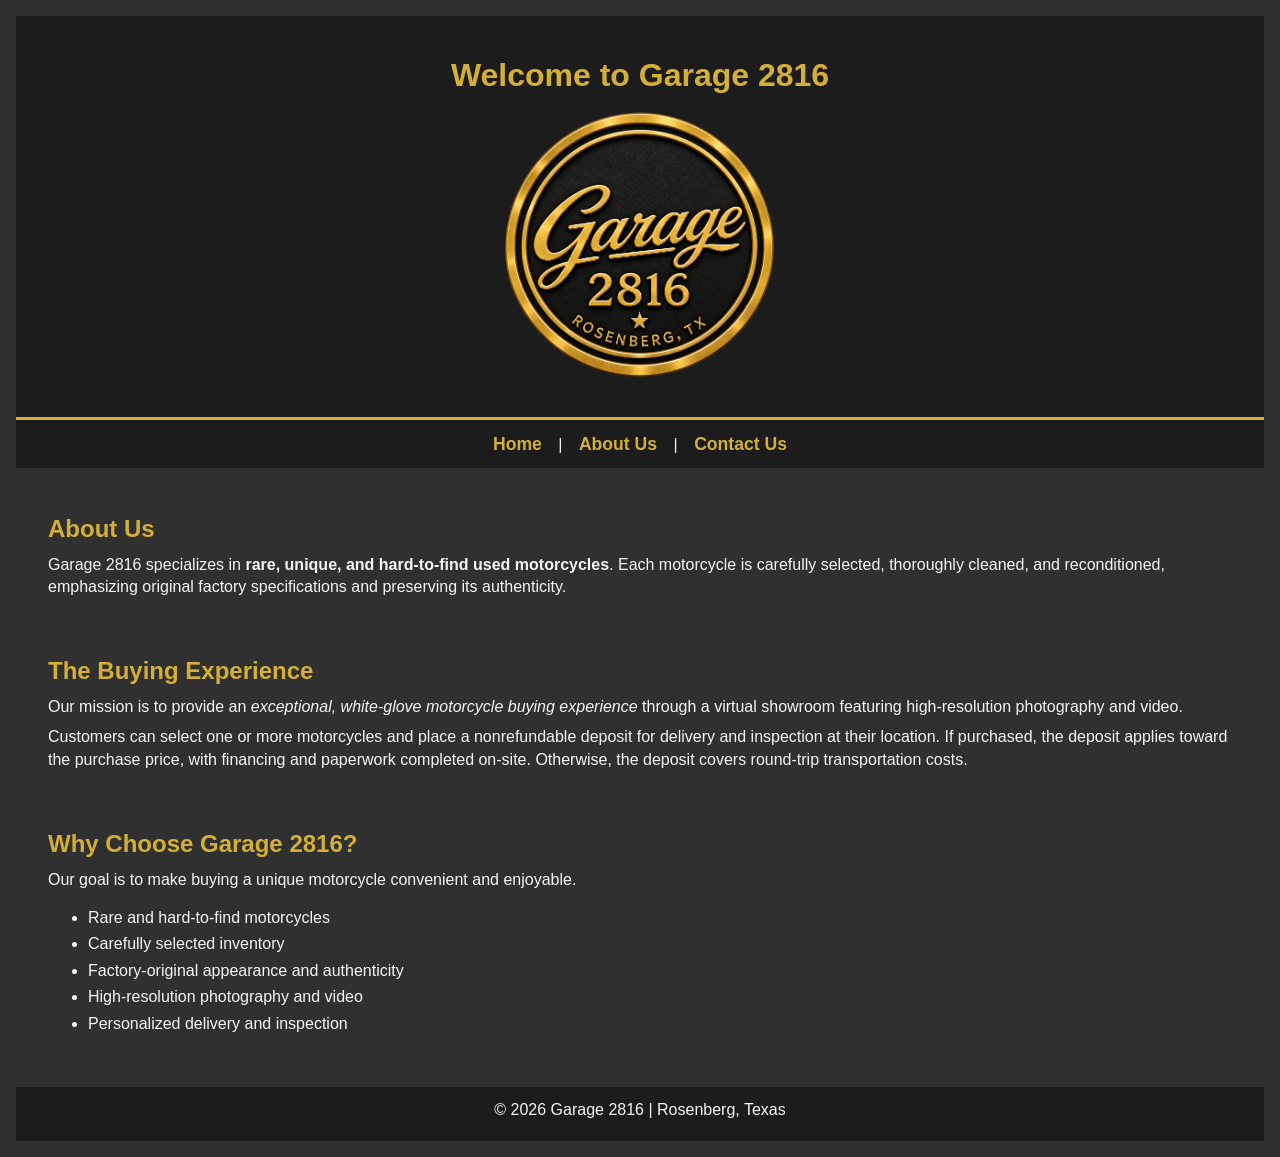
==== index.html @ 8a489547 "Add files via upload" ====
<!DOCTYPE html>
<html lang="en">
<head>
    <meta charset="utf-8">
    <title>Garage 2816 | Motorcycle Sales</title>

    <!-- CSS file -->
    <link rel="stylesheet" href="style.css">
</head>
<body>

    <!-- Header and logo -->
    <header id="site-header">
        <h1>Welcome to Garage 2816</h1>
        <img src="garage2816_logo.png" width="300"
             class="company-logo"
             alt="Garage 2816 Motorcycle Business Logo">
    </header>

    <!-- Navigation menu -->
    <nav>
        <a href="index.html">Home</a> |
        <a href="about.html">About Us</a> |
        <a href="contact.html">Contact Us</a>
    </nav>

    <!-- Main page content -->
    <main>

        <!-- About the business -->
        <section class="content-section">
            <h2>About Us</h2>
            <p>
                Garage 2816 specializes in <strong>rare, unique,
                and hard-to-find used motorcycles</strong>.
                Each motorcycle is carefully selected, thoroughly
                cleaned, and reconditioned, emphasizing original
                factory specifications and preserving its authenticity.
            </p>
        </section>

        <!-- How the buying process works -->
        <section class="content-section">
            <h2>The Buying Experience</h2>

            <p>
                Our mission is to provide an <em>exceptional,
                white-glove motorcycle buying experience</em>
                through a virtual showroom featuring
                high-resolution photography and video.
            </p>

            <p>
                Customers can select one or more motorcycles and
                place a nonrefundable deposit for delivery and
                inspection at their location. If purchased, the
                deposit applies toward the purchase price, with
                financing and paperwork completed on-site.
                Otherwise, the deposit covers round-trip
                transportation costs.
            </p>
        </section>

        <!-- Why choose Garage 2816 -->
        <section class="content-section">
            <h2>Why Choose Garage 2816?</h2>

            <p>
                Our goal is to make buying a unique motorcycle
                convenient and enjoyable.
            </p>

            <ul>
                <li>Rare and hard-to-find motorcycles</li>
                <li>Carefully selected inventory</li>
                <li>Factory-original appearance and authenticity</li>
                <li>High-resolution photography and video</li>
                <li>Personalized delivery and inspection</li>
            </ul>
        </section>

    </main>

    <!-- Footer -->
    <footer>
        <p>&copy; 2026 Garage 2816 | Rosenberg, Texas</p>
    </footer>

</body>
</html>
---- style.css ----
/* Garage 2816 - Week 3 CSS */
/* Using charcoal gray, black, gold, and white to match the logo */

/* Main background and text settings for the website */
body {
    background-color: #303030;
    color: #F5F5F5;
    font-family: Arial, Helvetica, sans-serif;
    font-size: 1rem;
    line-height: 1.4;
    margin: 1rem;
}

/* Darker background behind the logo and page title */
header {
    background-color: #1C1C1C;
    padding: 1rem;
    text-align: center;
}

/* Gold title to match the Garage 2816 logo */
h1 {
    color: #D4AF37;
    font-size: 2rem;
    margin-bottom: 0.5rem;
}

/* Keep the section headings gold on all pages */
h2 {
    color: #D4AF37;
    font-size: 1.5rem;
    margin-bottom: 0.5rem;
}

/* Smaller headings will use white text */
h3 {
    color: #F5F5F5;
    font-size: 1.2rem;
}

/* Keep the paragraphs readable without too much space between them */
p {
    font-size: 1rem;
    line-height: 1.4;
    margin-top: 0;
    margin-bottom: 0.5rem;
}

/* Dark background for the navigation menu */
nav {
    background-color: #1C1C1C;
    padding: 0.75rem;
    text-align: center;
}

/* Gold navigation links to match the rest of the website */
nav a {
    color: #D4AF37;
    font-size: 1.1rem;
    font-weight: bold;
    margin: 0.75rem;
    text-decoration: none;
}

/* Change the navigation links to white when the mouse is over them */
nav a:hover {
    color: #F5F5F5;
    text-decoration: underline;
}

/* Add a little space around the main page content */
main {
    padding: 1rem;
}

/* Keep some space between the different sections */
section {
    margin-bottom: 1rem;
}

/* Reduce the spacing between items in a list */
li {
    margin-bottom: 0.25rem;
}

/* Use gold for links throughout the website */
a {
    color: #D4AF37;
}

/* Keep the footer the same on all three pages */
footer {
    background-color: #1C1C1C;
    color: #F5F5F5;
    padding: 0.75rem;
    text-align: center;
    font-size: 0.9rem;
}

/* Make sure pictures fit on the page without stretching */
img {
    max-width: 100%;
    height: auto;
}

/* Add a gold line below the header */
#site-header {
    border-bottom: 0.2rem solid #D4AF37;
}

/* Keep the logo a consistent size on all pages */
.company-logo {
    max-width: 18rem;
    height: auto;
}

/* Reduce the space around each section so more fits on the page */
.content-section {
    padding: 0.5rem 1rem;
    margin-bottom: 0.75rem;
}
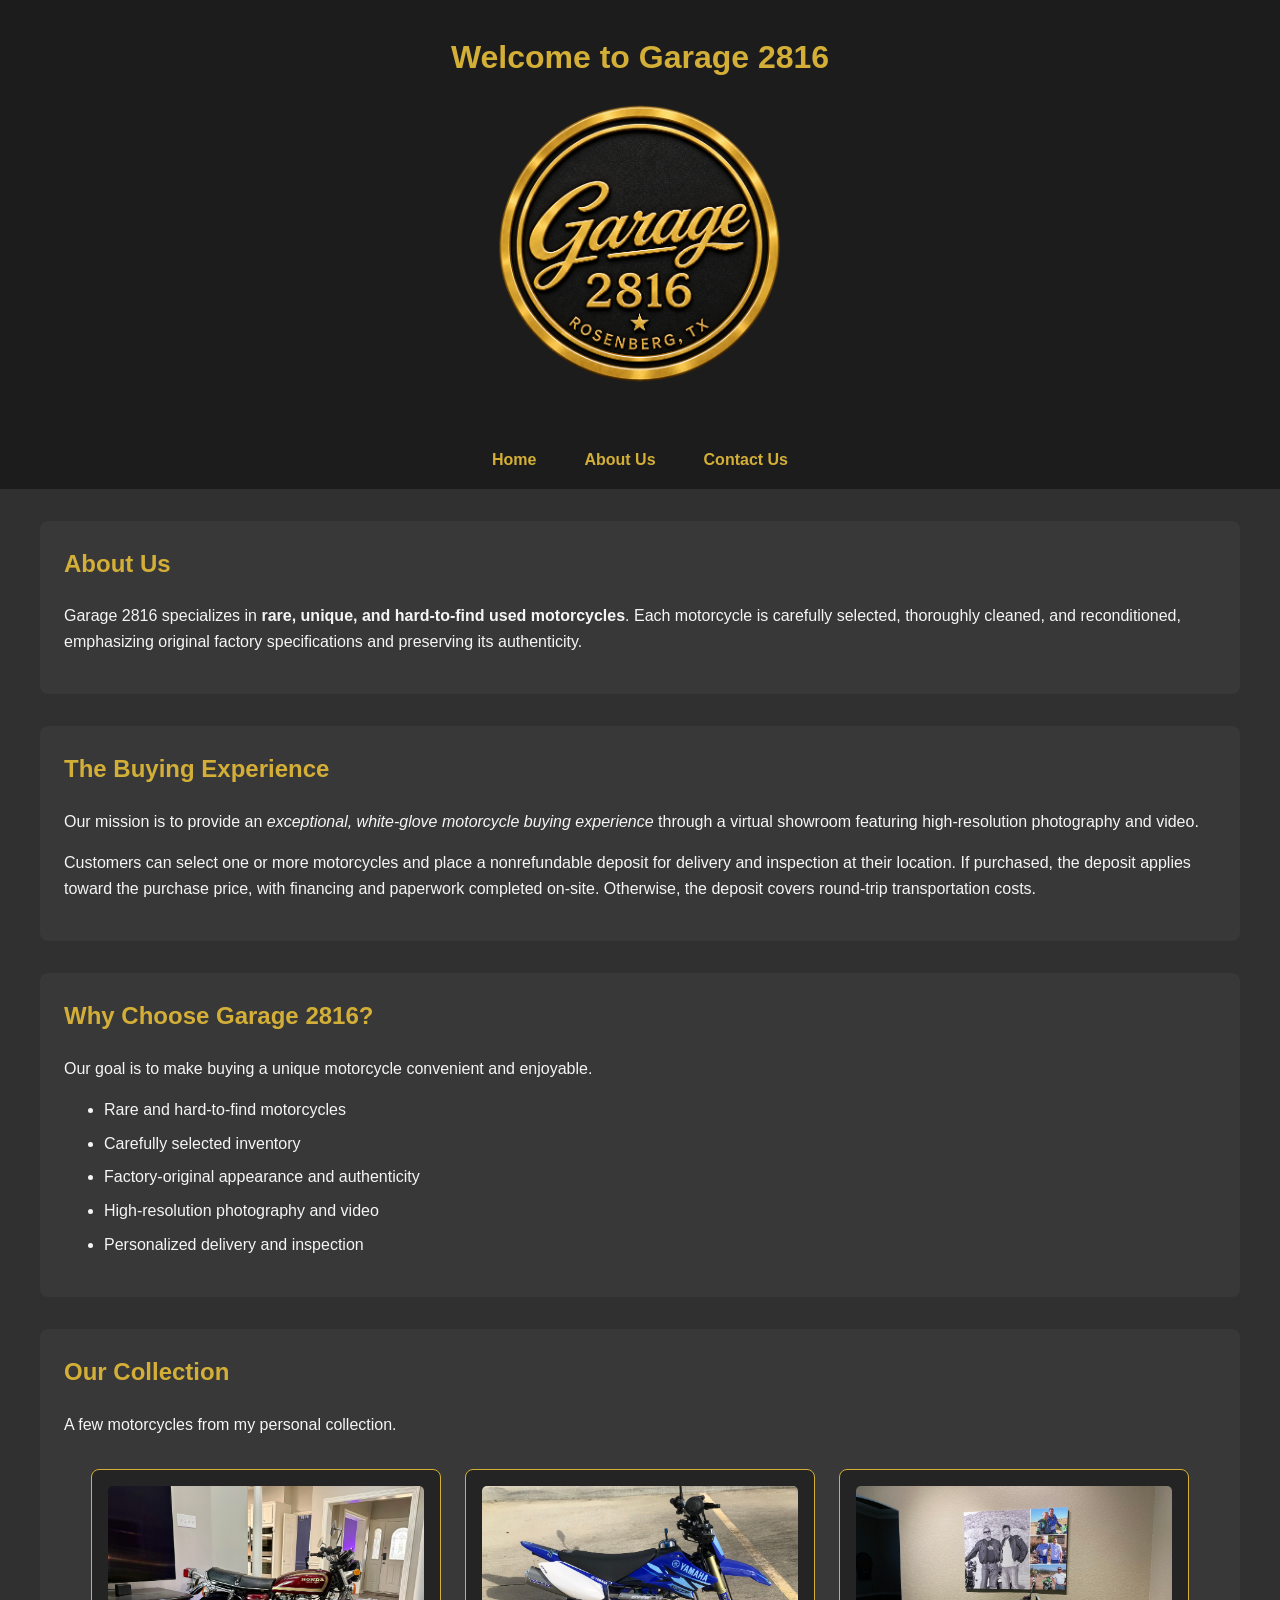
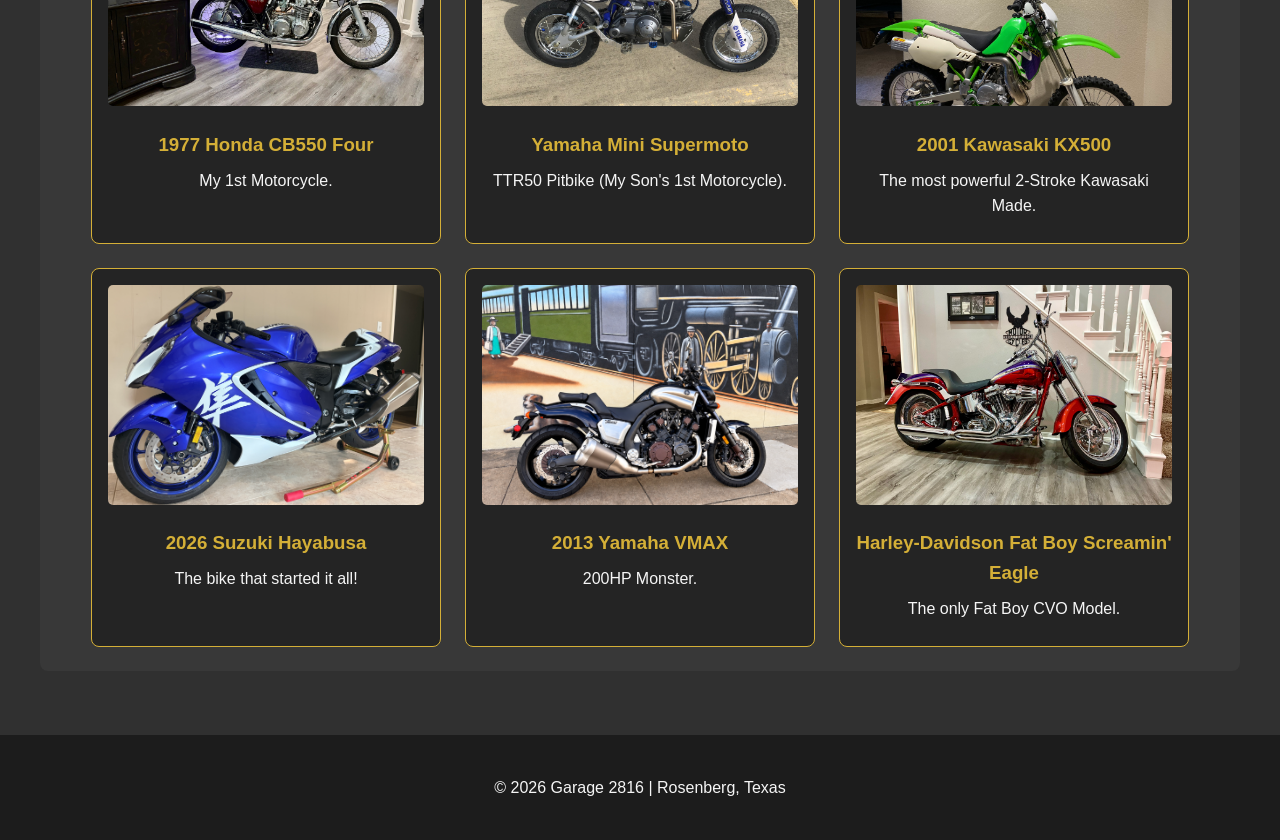
==== commit daf39354: "Add files via upload" ====
--- a/index.html
+++ b/index.html
@@ -1,4 +1,3 @@
-
 <!DOCTYPE html>
 <html lang="en">
 <head>
@@ -18,11 +17,13 @@
              alt="Garage 2816 Motorcycle Business Logo">
     </header>
 
-    <!-- Navigation menu -->
-    <nav>
-        <a href="index.html">Home</a> |
-        <a href="about.html">About Us</a> |
-        <a href="contact.html">Contact Us</a>
+    <!-- Flexbox navigation links -->
+    <nav aria-label="Main navigation">
+        <ul class="nav-links">
+            <li><a href="index.html">Home</a></li>
+            <li><a href="about.html">About Us</a></li>
+            <li><a href="contact.html">Contact Us</a></li>
+        </ul>
     </nav>
 
     <!-- Main page content -->
@@ -80,6 +81,58 @@
             </ul>
         </section>
 
+        <!-- Featured motorcycles arranged with Flexbox -->
+        <section class="content-section" id="our-collection">
+            <h2>Our Collection</h2>
+            <p>A few motorcycles from my personal collection.</p>
+
+            <div class="motorcycle-gallery">
+
+                <article class="motorcycle-card">
+                    <img src="honda_cb550.jpg"
+                         alt="1977 Honda CB550 Four">
+                    <h3>1977 Honda CB550 Four</h3>
+                    <p>My 1st Motorcycle.</p>
+                </article>
+
+                <article class="motorcycle-card">
+                    <img src="yamaha_mini.jpg"
+                         alt="Yamaha Mini Supermoto">
+                    <h3>Yamaha Mini Supermoto</h3>
+                    <p>TTR50 Pitbike (My Son's 1st Motorcycle).</p>
+                </article>
+
+                <article class="motorcycle-card">
+                    <img src="kawasaki_kx500.jpg"
+                         alt="2001 Kawasaki KX500">
+                    <h3>2001 Kawasaki KX500</h3>
+                    <p>The most powerful 2-Stroke Kawasaki Made.</p>
+                </article>
+
+                <article class="motorcycle-card">
+                    <img src="suzuki_hayabusa.jpg"
+                         alt="2026 Suzuki Hayabusa">
+                    <h3>2026 Suzuki Hayabusa</h3>
+                    <p>The bike that started it all!</p>
+                </article>
+
+                <article class="motorcycle-card">
+                    <img src="yamaha_vmax.png"
+                         alt="2013 Yamaha VMAX">
+                    <h3>2013 Yamaha VMAX</h3>
+                    <p>200HP Monster.</p>
+                </article>
+
+                <article class="motorcycle-card">
+                    <img src="fatboy_se.jpg"
+                         alt="Harley-Davidson Fat Boy Screamin' Eagle">
+                    <h3>Harley-Davidson Fat Boy Screamin' Eagle</h3>
+                    <p>The only Fat Boy CVO Model.</p>
+                </article>
+
+            </div>
+        </section>
+
     </main>
 
     <!-- Footer -->
--- a/style.css
+++ b/style.css
@@ -1,122 +1,174 @@
+/* Garage 2816 - Website Styles */
 
-/* Garage 2816 - Week 3 CSS */
-/* Using charcoal gray, black, gold, and white to match the logo */
-
-/* Main background and text settings for the website */
+/* General page styling */
 body {
+    margin: 0;
+    padding: 0;
     background-color: #303030;
     color: #F5F5F5;
     font-family: Arial, Helvetica, sans-serif;
-    font-size: 1rem;
-    line-height: 1.4;
-    margin: 1rem;
+    line-height: 1.6;
 }
 
-/* Darker background behind the logo and page title */
+/* Header and logo */
 header {
     background-color: #1C1C1C;
-    padding: 1rem;
     text-align: center;
+    padding: 2rem 1rem;
 }
 
-/* Gold title to match the Garage 2816 logo */
 h1 {
     color: #D4AF37;
-    font-size: 2rem;
+    margin: 0 0 1rem;
+}
+
+h2 {
+    color: #D4AF37;
+    margin-top: 0;
+}
+
+h3 {
+    color: #D4AF37;
+}
+
+p {
+    margin-bottom: 1rem;
+}
+
+/* Flexbox navigation menu */
+nav {
+    background-color: #1C1C1C;
+    padding: 1rem;
+}
+
+/* Flexbox centers the links and allows wrapping */
+.nav-links {
+    display: flex;
+    justify-content: center;
+    align-items: center;
+    flex-wrap: wrap;
+    gap: 2rem;
+    list-style: none;
+    margin: 0;
+    padding: 0;
+}
+
+.nav-links li {
+    margin: 0;
+}
+
+.nav-links a {
+    color: #D4AF37;
+    text-decoration: none;
+    font-weight: bold;
+    padding: 0.5rem;
+}
+
+.nav-links a:hover,
+.nav-links a:focus {
+    color: #FFFFFF;
+    text-decoration: underline;
+}
+
+/* Main content area */
+main {
+    max-width: 1200px;
+    margin: 0 auto;
+    padding: 2rem;
+}
+
+section {
+    margin-bottom: 2rem;
+}
+
+.content-section {
+    background-color: #383838;
+    padding: 1.5rem;
+    border-radius: 8px;
+}
+
+li {
     margin-bottom: 0.5rem;
 }
 
-/* Keep the section headings gold on all pages */
-h2 {
-    color: #D4AF37;
-    font-size: 1.5rem;
-    margin-bottom: 0.5rem;
-}
-
-/* Smaller headings will use white text */
-h3 {
-    color: #F5F5F5;
-    font-size: 1.2rem;
-}
-
-/* Keep the paragraphs readable without too much space between them */
-p {
-    font-size: 1rem;
-    line-height: 1.4;
-    margin-top: 0;
-    margin-bottom: 0.5rem;
-}
-
-/* Dark background for the navigation menu */
-nav {
-    background-color: #1C1C1C;
-    padding: 0.75rem;
-    text-align: center;
-}
-
-/* Gold navigation links to match the rest of the website */
-nav a {
-    color: #D4AF37;
-    font-size: 1.1rem;
-    font-weight: bold;
-    margin: 0.75rem;
-    text-decoration: none;
-}
-
-/* Change the navigation links to white when the mouse is over them */
-nav a:hover {
-    color: #F5F5F5;
-    text-decoration: underline;
-}
-
-/* Add a little space around the main page content */
-main {
-    padding: 1rem;
-}
-
-/* Keep some space between the different sections */
-section {
-    margin-bottom: 1rem;
-}
-
-/* Reduce the spacing between items in a list */
-li {
-    margin-bottom: 0.25rem;
-}
-
-/* Use gold for links throughout the website */
 a {
     color: #D4AF37;
 }
 
-/* Keep the footer the same on all three pages */
-footer {
-    background-color: #1C1C1C;
-    color: #F5F5F5;
-    padding: 0.75rem;
-    text-align: center;
-    font-size: 0.9rem;
+a:hover {
+    color: #FFFFFF;
 }
 
-/* Make sure pictures fit on the page without stretching */
+/* Images */
 img {
     max-width: 100%;
     height: auto;
 }
 
-/* Add a gold line below the header */
-#site-header {
-    border-bottom: 0.2rem solid #D4AF37;
+.company-logo {
+    display: block;
+    margin: 0 auto;
 }
 
-/* Keep the logo a consistent size on all pages */
-.company-logo {
-    max-width: 18rem;
-    height: auto;
+/* Flexbox motorcycle collection */
+
+/* Cards wrap into new rows on smaller screens */
+.motorcycle-gallery {
+    display: flex;
+    flex-wrap: wrap;
+    justify-content: center;
+    align-items: stretch;
+    gap: 1.5rem;
+    margin-top: 2rem;
 }
 
-/* Reduce the space around each section so more fits on the page */
-.content-section {
-    padding: 0.5rem 1rem;
-    margin-bottom: 0.75rem;
+/* Each card grows or shrinks with available space */
+.motorcycle-card {
+    flex: 1 1 280px;
+    max-width: 350px;
+    background-color: #242424;
+    border: 1px solid #D4AF37;
+    border-radius: 8px;
+    padding: 1rem;
+    text-align: center;
+    box-sizing: border-box;
+}
+
+.motorcycle-card img {
+    width: 100%;
+    height: 220px;
+    object-fit: cover;
+    border-radius: 5px;
+}
+
+.motorcycle-card h3 {
+    margin: 1rem 0 0.5rem;
+}
+
+.motorcycle-card p {
+    margin: 0 0 0.5rem;
+}
+
+/* Footer */
+footer {
+    background-color: #1C1C1C;
+    color: #F5F5F5;
+    text-align: center;
+    padding: 1.5rem;
+}
+
+/* Smaller screens */
+@media (max-width: 600px) {
+    main {
+        padding: 1rem;
+    }
+
+    .nav-links {
+        gap: 0.75rem;
+    }
+
+    .motorcycle-card {
+        flex-basis: 100%;
+        max-width: 100%;
+    }
 }
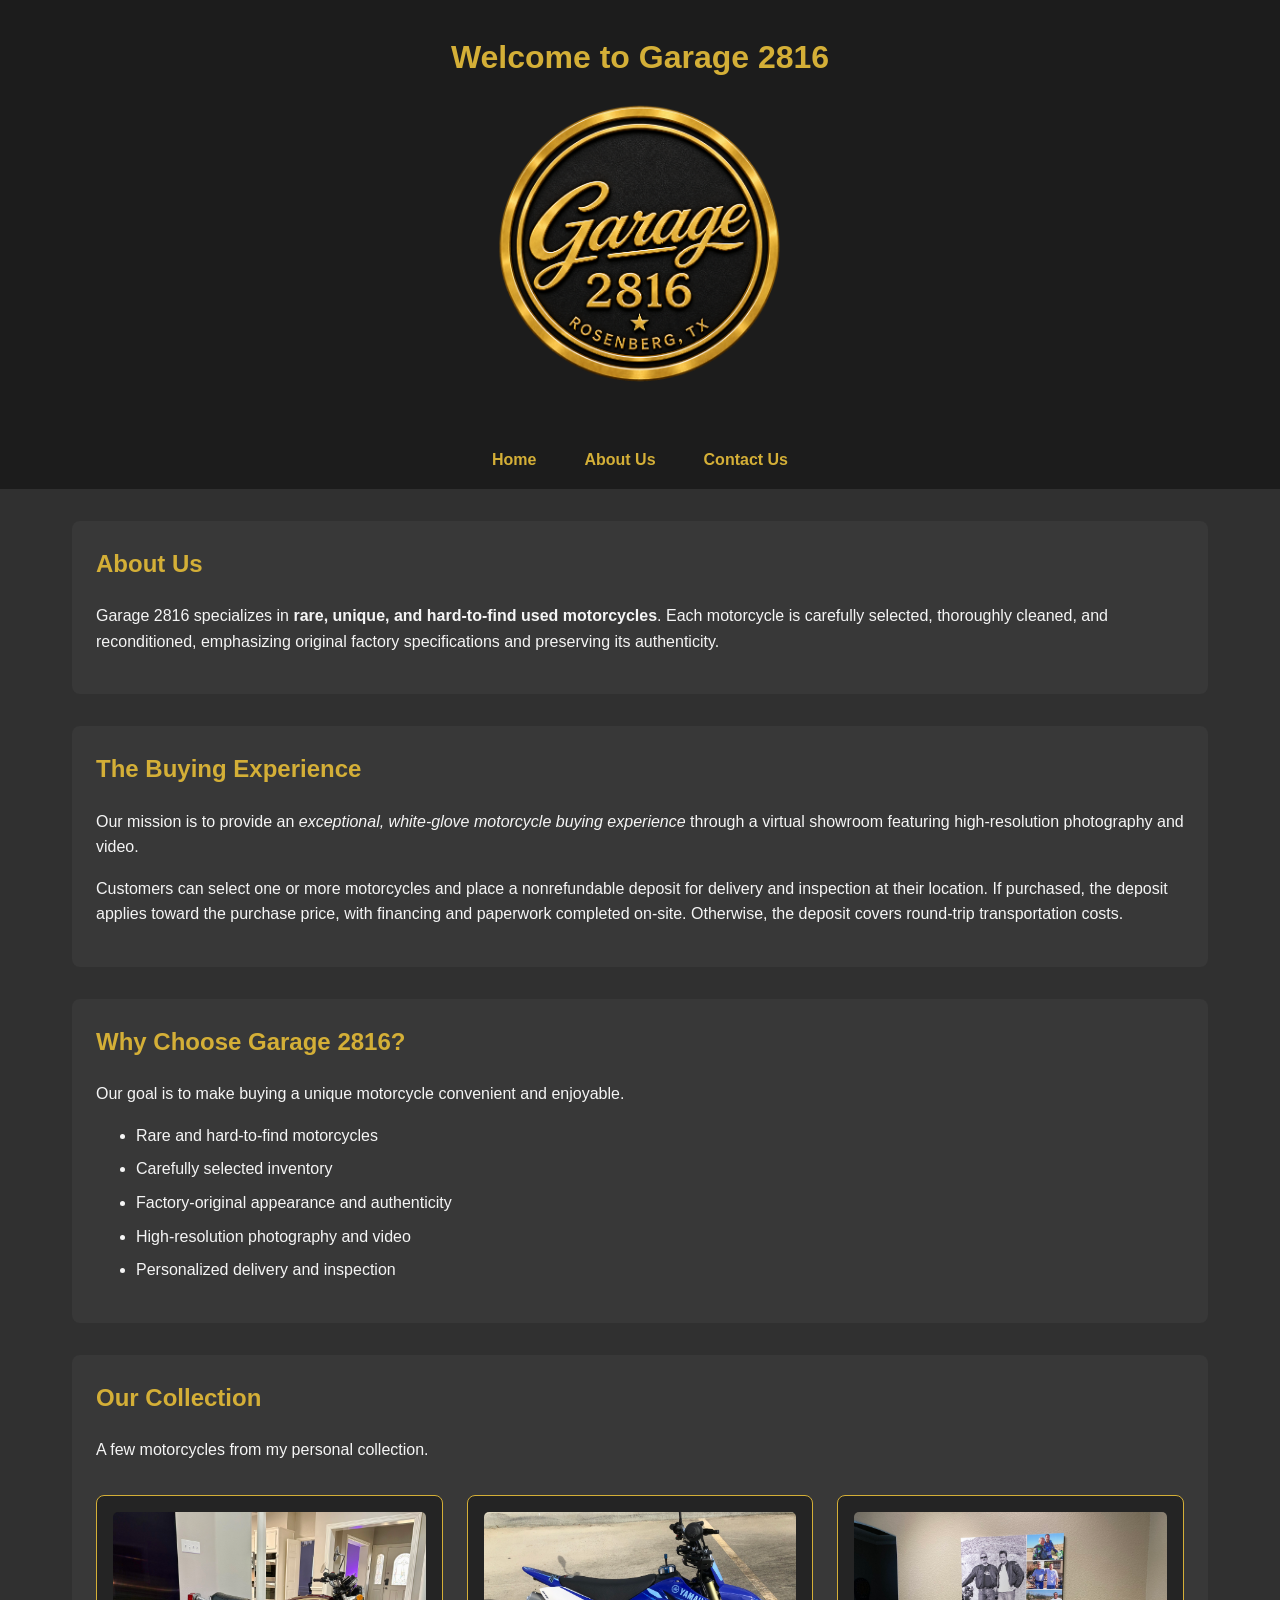
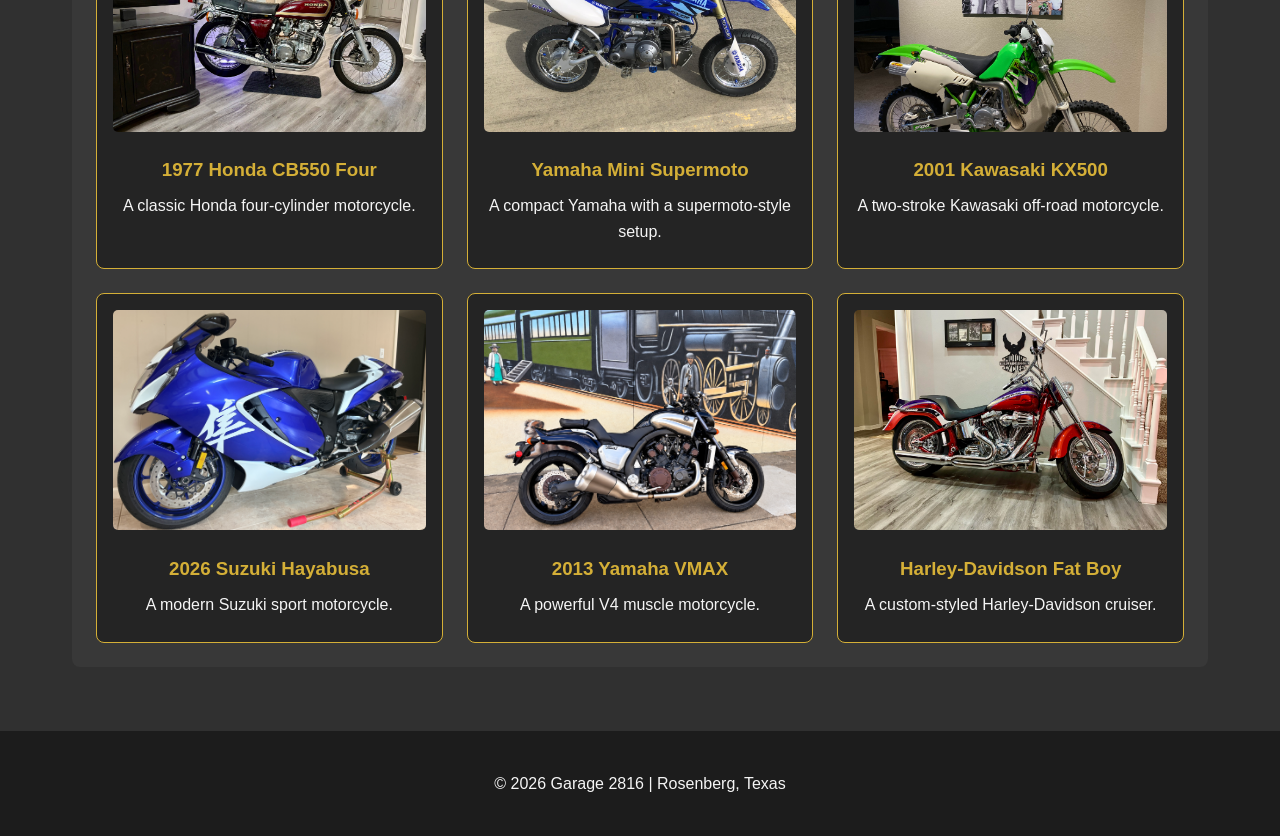
==== commit cc408be5: "Add files via upload" ====
--- a/index.html
+++ b/index.html
@@ -2,6 +2,7 @@
 <html lang="en">
 <head>
     <meta charset="utf-8">
+    <meta name="viewport" content="width=device-width, initial-scale=1.0">
     <title>Garage 2816 | Motorcycle Sales</title>
 
     <!-- CSS file -->
@@ -9,7 +10,7 @@
 </head>
 <body>
 
-    <!-- Header and logo -->
+    <!-- Header placed in the CSS Grid layout -->
     <header id="site-header">
         <h1>Welcome to Garage 2816</h1>
         <img src="garage2816_logo.png" width="300"
@@ -17,7 +18,7 @@
              alt="Garage 2816 Motorcycle Business Logo">
     </header>
 
-    <!-- Flexbox navigation links -->
+    <!-- Navigation uses Flexbox inside the Grid layout -->
     <nav aria-label="Main navigation">
         <ul class="nav-links">
             <li><a href="index.html">Home</a></li>
@@ -26,7 +27,7 @@
         </ul>
     </nav>
 
-    <!-- Main page content -->
+    <!-- Main content placed in the CSS Grid layout -->
     <main>
 
         <!-- About the business -->
@@ -81,7 +82,7 @@
             </ul>
         </section>
 
-        <!-- Featured motorcycles arranged with Flexbox -->
+        <!-- Motorcycle collection still uses Flexbox -->
         <section class="content-section" id="our-collection">
             <h2>Our Collection</h2>
             <p>A few motorcycles from my personal collection.</p>
@@ -92,42 +93,42 @@
                     <img src="honda_cb550.jpg"
                          alt="1977 Honda CB550 Four">
                     <h3>1977 Honda CB550 Four</h3>
-                    <p>My 1st Motorcycle.</p>
+                    <p>A classic Honda four-cylinder motorcycle.</p>
                 </article>
 
                 <article class="motorcycle-card">
                     <img src="yamaha_mini.jpg"
                          alt="Yamaha Mini Supermoto">
                     <h3>Yamaha Mini Supermoto</h3>
-                    <p>TTR50 Pitbike (My Son's 1st Motorcycle).</p>
+                    <p>A compact Yamaha with a supermoto-style setup.</p>
                 </article>
 
                 <article class="motorcycle-card">
                     <img src="kawasaki_kx500.jpg"
                          alt="2001 Kawasaki KX500">
                     <h3>2001 Kawasaki KX500</h3>
-                    <p>The most powerful 2-Stroke Kawasaki Made.</p>
+                    <p>A two-stroke Kawasaki off-road motorcycle.</p>
                 </article>
 
                 <article class="motorcycle-card">
                     <img src="suzuki_hayabusa.jpg"
                          alt="2026 Suzuki Hayabusa">
                     <h3>2026 Suzuki Hayabusa</h3>
-                    <p>The bike that started it all!</p>
+                    <p>A modern Suzuki sport motorcycle.</p>
                 </article>
 
                 <article class="motorcycle-card">
                     <img src="yamaha_vmax.png"
                          alt="2013 Yamaha VMAX">
                     <h3>2013 Yamaha VMAX</h3>
-                    <p>200HP Monster.</p>
+                    <p>A powerful V4 muscle motorcycle.</p>
                 </article>
 
                 <article class="motorcycle-card">
                     <img src="fatboy_se.jpg"
-                         alt="Harley-Davidson Fat Boy Screamin' Eagle">
-                    <h3>Harley-Davidson Fat Boy Screamin' Eagle</h3>
-                    <p>The only Fat Boy CVO Model.</p>
+                         alt="Harley-Davidson Fat Boy">
+                    <h3>Harley-Davidson Fat Boy</h3>
+                    <p>A custom-styled Harley-Davidson cruiser.</p>
                 </article>
 
             </div>
@@ -135,7 +136,7 @@
 
     </main>
 
-    <!-- Footer -->
+    <!-- Footer placed in the CSS Grid layout -->
     <footer>
         <p>&copy; 2026 Garage 2816 | Rosenberg, Texas</p>
     </footer>
--- a/style.css
+++ b/style.css
@@ -10,6 +10,38 @@
     line-height: 1.6;
 }
 
+/* Week 5 - CSS Grid page layout */
+
+/* Grid controls the overall page structure */
+body {
+    display: grid;
+    grid-template-areas:
+        "header"
+        "navigation"
+        "content"
+        "footer";
+    grid-template-columns: minmax(0, 1fr);
+    grid-template-rows: auto auto 1fr auto;
+    min-height: 100vh;
+}
+
+/* Place the main page sections in the grid */
+#site-header {
+    grid-area: header;
+}
+
+nav {
+    grid-area: navigation;
+}
+
+main {
+    grid-area: content;
+}
+
+footer {
+    grid-area: footer;
+}
+
 /* Header and logo */
 header {
     background-color: #1C1C1C;
@@ -35,13 +67,13 @@
     margin-bottom: 1rem;
 }
 
-/* Flexbox navigation menu */
+/* Flexbox navigation from Week 4 */
 nav {
     background-color: #1C1C1C;
     padding: 1rem;
 }
 
-/* Flexbox centers the links and allows wrapping */
+/* Center the links and allow them to wrap */
 .nav-links {
     display: flex;
     justify-content: center;
@@ -73,8 +105,11 @@
 /* Main content area */
 main {
     max-width: 1200px;
+    width: 100%;
+    min-width: 0;
     margin: 0 auto;
     padding: 2rem;
+    box-sizing: border-box;
 }
 
 section {
@@ -110,7 +145,7 @@
     margin: 0 auto;
 }
 
-/* Flexbox motorcycle collection */
+/* Flexbox motorcycle collection from Week 4 */
 
 /* Cards wrap into new rows on smaller screens */
 .motorcycle-gallery {
@@ -122,7 +157,7 @@
     margin-top: 2rem;
 }
 
-/* Each card grows or shrinks with available space */
+/* Cards adjust based on available space */
 .motorcycle-card {
     flex: 1 1 280px;
     max-width: 350px;
@@ -157,12 +192,18 @@
     padding: 1.5rem;
 }
 
-/* Smaller screens */
+/* Week 5 - Responsive design */
+
+/* Adjust spacing and cards on smaller screens */
 @media (max-width: 600px) {
     main {
         padding: 1rem;
     }
 
+    .content-section {
+        padding: 1rem;
+    }
+
     .nav-links {
         gap: 0.75rem;
     }
